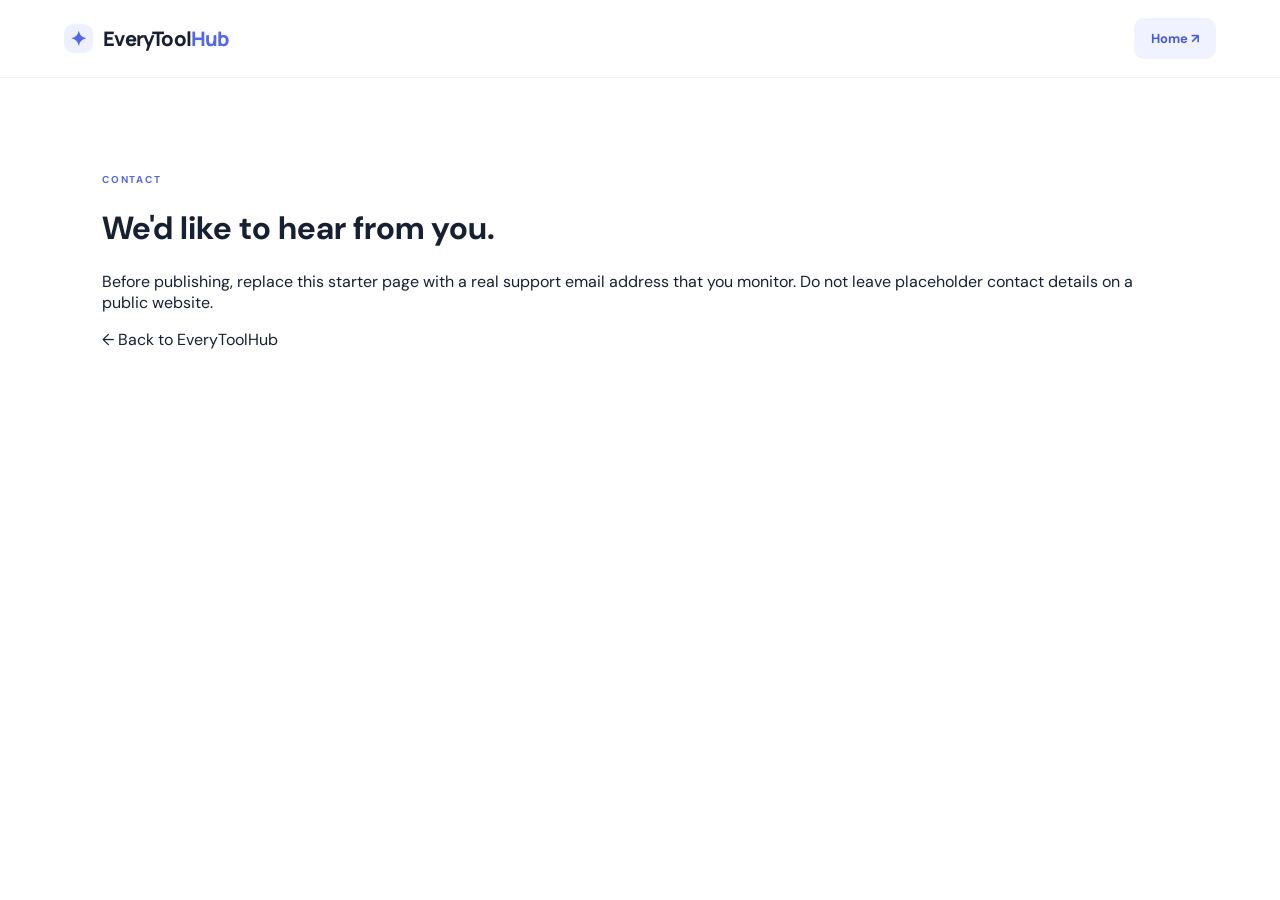
==== contact.html @ 254d5f02 "Add files via upload" ====
<!doctype html><html lang="en"><head><meta charset="utf-8"><meta name="viewport" content="width=device-width,initial-scale=1"><title>Contact — EveryToolHub</title><link rel="stylesheet" href="styles.css"></head><body><header class="site-header"><a class="brand" href="./"><span class="brand-mark">✦</span> EveryTool<span>Hub</span></a><a class="header-cta" href="index.html">Home ↗</a></header><main class="tools-section"><div class="eyebrow">CONTACT</div><h1>We'd like to hear from you.</h1><p>Before publishing, replace this starter page with a real support email address that you monitor. Do not leave placeholder contact details on a public website.</p><p><a href="index.html">← Back to EveryToolHub</a></p></main></body></html>
---- styles.css ----
@import url('https://fonts.googleapis.com/css2?family=DM+Sans:wght@400;500;600;700&family=Manrope:wght@400;500;600;700;800&display=swap');
:root{--ink:#172033;--muted:#68738a;--line:#e7eaf1;--bg:#f7f8fc;--blue:#5268e8;--purple:#8766e9;--mint:#dff8ef;--white:#fff;--shadow:0 20px 60px rgba(32,43,85,.09)}
*{box-sizing:border-box}html{scroll-behavior:smooth}body{margin:0;background:#fff;color:var(--ink);font-family:'DM Sans',sans-serif}a{color:inherit;text-decoration:none}.site-header{height:78px;display:flex;align-items:center;justify-content:space-between;padding:0 max(5vw,24px);border-bottom:1px solid #f0f1f5;background:rgba(255,255,255,.9);position:sticky;top:0;z-index:5;backdrop-filter:blur(14px)}.brand{font:800 20px Manrope,sans-serif;letter-spacing:-.8px}.brand span:last-child{color:var(--blue)}.brand-mark{display:inline-grid;place-items:center;background:#edf0ff;color:var(--blue);width:29px;height:29px;border-radius:9px;margin-right:7px}.site-header nav{display:flex;gap:32px;color:#59647a;font-size:14px}.site-header nav a:hover,.footer-links a:hover{color:var(--blue)}.header-cta{font-size:13px;font-weight:700;background:#f0f2ff;color:#455be0;padding:12px 17px;border-radius:10px}.header-cta span{margin-left:9px}.hero{min-height:570px;padding:100px max(9vw,30px) 80px;position:relative;overflow:hidden;background:radial-gradient(circle at 82% 42%,#f0edff 0,transparent 31%),linear-gradient(120deg,#fbfcff,#f7f8ff 62%,#f3f5ff)}.hero>*:not(.hero-art){position:relative;z-index:1}.eyebrow{font-size:10px;letter-spacing:1.7px;font-weight:700;color:var(--blue);display:flex;align-items:center;gap:9px}.pulse{width:7px;height:7px;border-radius:50%;background:#36c99b;box-shadow:0 0 0 4px #dff8ef}.hero h1{font:800 clamp(44px,6vw,72px)/1.07 Manrope,sans-serif;letter-spacing:-3.8px;margin:25px 0 18px}.hero h1 span{color:var(--blue)}.hero-copy{font-size:17px;line-height:1.7;color:var(--muted);max-width:520px}.hero-actions{display:flex;align-items:center;gap:25px;margin-top:30px}.button{display:inline-flex;align-items:center;gap:28px;padding:15px 20px;border-radius:10px;font-weight:700;font-size:14px}.primary{background:var(--blue);color:#fff;box-shadow:0 10px 24px #5268e844}.primary:hover{background:#4057dc;transform:translateY(-1px)}.text-link{font-weight:700;font-size:13px;color:#4e5b76}.hero-note{display:flex;gap:10px;align-items:center;margin-top:36px;color:#778198;font-size:11px}.hero-note span{color:#27ae82;font-weight:800;margin-left:8px}.hero-art{position:absolute;right:8%;top:85px;width:420px;height:390px}.orb{position:absolute;border-radius:50%;filter:blur(1px)}.orb-one{width:320px;height:320px;background:linear-gradient(140deg,#dce2ff,#e9ddff);top:32px;left:48px;opacity:.8}.orb-two{width:180px;height:180px;background:linear-gradient(140deg,#d8f8ed,#e5efff);right:0;bottom:0;opacity:.9}.hero-center{position:absolute;top:145px;left:175px;width:90px;height:90px;border-radius:27px;background:linear-gradient(140deg,#5268e8,#9472ec);box-shadow:0 25px 45px #5268e855;color:#fff;font-size:42px;display:grid;place-items:center;transform:rotate(-8deg)}.float-card{position:absolute;background:#fff;border:1px solid #fff;box-shadow:var(--shadow);border-radius:14px;padding:13px 16px;display:flex;align-items:center;gap:10px;font-size:12px;font-weight:700}.float-card b{width:33px;height:33px;border-radius:10px;background:#f0f2ff;color:#586ce7;display:grid;place-items:center}.float-card span{color:#59647a}.card-pdf{top:35px;left:5px}.card-img{top:100px;right:0}.card-qr{bottom:48px;left:8px}.card-calc{bottom:80px;right:5px}.trust-strip{display:flex;justify-content:center;gap:clamp(35px,8vw,120px);padding:27px 20px;border-bottom:1px solid var(--line);border-top:1px solid var(--line)}.trust-strip div{display:flex;align-items:center;gap:9px}.trust-strip b{font:800 18px Manrope;color:var(--ink)}.trust-strip span{font-size:12px;color:var(--muted)}.tools-section{padding:95px max(8vw,24px) 105px}.section-heading{display:flex;align-items:end;justify-content:space-between;gap:20px}.section-heading h2,.how-section h2,.bottom-cta h2{font:800 clamp(30px,4vw,42px) Manrope;letter-spacing:-1.7px;margin:13px 0 8px}.section-heading p,.bottom-cta p{margin:0;color:var(--muted)}.search-wrap{display:flex;align-items:center;gap:10px;border:1px solid var(--line);border-radius:10px;padding:0 14px;width:245px;height:46px;color:#8b94a7}.search-wrap input{border:0;outline:0;width:100%;font:14px 'DM Sans';color:var(--ink)}.filters{display:flex;gap:9px;flex-wrap:wrap;margin:36px 0 23px}.filter{border:1px solid var(--line);background:#fff;color:#69748a;border-radius:100px;padding:9px 16px;font:600 12px 'DM Sans';cursor:pointer}.filter.active,.filter:hover{background:#eef0ff;border-color:#dfe3ff;color:#4d60dc}.tool-grid{display:grid;grid-template-columns:repeat(4,1fr);gap:15px}.tool-card{border:1px solid var(--line);border-radius:15px;padding:21px;background:#fff;min-height:180px;transition:.2s;cursor:pointer;text-align:left;color:inherit}.tool-card:hover{transform:translateY(-4px);box-shadow:var(--shadow);border-color:#d9defe}.tool-icon{width:42px;height:42px;border-radius:12px;display:grid;place-items:center;font-size:19px;margin-bottom:18px}.tool-card h3{font:700 15px Manrope;margin:0 0 7px}.tool-card p{font-size:12px;line-height:1.5;color:var(--muted);margin:0}.tool-tag{font-size:9px;letter-spacing:1px;font-weight:700;color:#8791a5;margin-top:14px;display:block}.empty-state{padding:30px;text-align:center;color:var(--muted)}.how-section{padding:88px max(8vw,24px);background:#f8f9fd;text-align:center}.how-section .eyebrow{justify-content:center}.steps{display:grid;grid-template-columns:repeat(3,1fr);gap:25px;margin-top:45px;text-align:left}.steps article{padding:27px;background:#fff;border:1px solid var(--line);border-radius:15px}.steps article>span{font:800 13px Manrope;color:var(--blue)}.steps h3{font:700 17px Manrope;margin:20px 0 8px}.steps p{font-size:13px;line-height:1.6;color:var(--muted);margin:0}.privacy-banner{max-width:1000px;margin:65px auto;padding:23px 27px;border:1px solid #dcefe7;border-radius:15px;background:#f7fffb;display:flex;align-items:center;gap:17px}.privacy-icon{width:43px;height:43px;border-radius:12px;background:#e1f7ed;color:#15996c;display:grid;place-items:center;font-size:22px}.privacy-banner h3{font:700 15px Manrope;margin:0 0 5px}.privacy-banner p{font-size:12px;color:#687c75;margin:0;line-height:1.5}.privacy-check{margin-left:auto;color:#19a574;font-size:23px}.bottom-cta{margin:0 5vw 75px;padding:48px 6%;border-radius:20px;background:linear-gradient(110deg,#4d63e3,#7862dc);color:#fff;display:flex;align-items:center;justify-content:space-between;gap:25px}.bottom-cta .eyebrow{color:#dce1ff}.bottom-cta h2{margin:12px 0}.bottom-cta p{color:#e0e4ff;font-size:14px}.light{background:#fff;color:#4d5fd7;white-space:nowrap}footer{border-top:1px solid var(--line);padding:40px max(8vw,24px);display:grid;grid-template-columns:1fr auto;gap:8px}footer>p{color:var(--muted);font-size:12px;margin:0}.footer-links{grid-column:2;grid-row:1/3;display:flex;gap:22px;font-size:12px;color:#667188}footer small{color:#929bad;font-size:10px;margin-top:20px}.modal[hidden]{display:none}.modal{position:fixed;inset:0;z-index:20;display:grid;place-items:center;padding:20px}.modal-backdrop{position:absolute;inset:0;background:#111a31a8;backdrop-filter:blur(5px)}.modal-panel{position:relative;background:#fff;width:min(590px,100%);max-height:90vh;overflow:auto;border-radius:20px;padding:34px;box-shadow:0 30px 90px #10172c55}.modal-close{position:absolute;right:20px;top:17px;border:0;background:#f2f4f8;border-radius:50%;width:34px;height:34px;font-size:23px;cursor:pointer;color:#59647a}.modal-kicker{font-size:10px;letter-spacing:1.5px;color:var(--blue);font-weight:800}.modal-panel h2{font:800 27px Manrope;margin:9px 0}.modal-desc{font-size:13px;color:var(--muted);line-height:1.6;margin:0 0 24px}.modal-foot{border-top:1px solid var(--line);padding-top:14px;margin-top:24px;font-size:10px;color:#8992a4}.tool-form{display:grid;gap:13px}.tool-form label{font-size:12px;font-weight:700;color:#47516a;display:grid;gap:7px}.tool-form input,.tool-form textarea,.tool-form select{font:13px 'DM Sans';border:1px solid #dfe3ec;border-radius:9px;padding:12px;width:100%;color:var(--ink);background:#fff}.tool-form textarea{min-height:100px;resize:vertical}.tool-form input[type=file]{padding:10px;background:#fafbfe}.tool-form input[type=range]{padding:0}.tool-form button,.action-button{border:0;background:var(--blue);color:#fff;border-radius:9px;padding:12px 16px;font:700 13px 'DM Sans';cursor:pointer}.tool-form button:hover,.action-button:hover{background:#4057dc}.result{padding:13px;border-radius:10px;background:#f3f5ff;color:#3548b7;font-size:13px;line-height:1.6;overflow-wrap:anywhere}.result:empty{display:none}.result-actions{display:flex;gap:8px;flex-wrap:wrap}.secondary-button{background:#eef0ff!important;color:#4659d5!important}.toast{position:fixed;bottom:22px;left:50%;transform:translate(-50%,20px);opacity:0;pointer-events:none;background:#18223a;color:#fff;border-radius:10px;padding:12px 18px;font-size:12px;z-index:30;transition:.2s}.toast.show{opacity:1;transform:translate(-50%,0)}.qr-output{display:flex;justify-content:center;padding:14px}.qr-output canvas,.qr-output img{max-width:100%}
@media(max-width:1000px){.hero-art{right:-40px;opacity:.65}.hero{padding-left:6vw}.tool-grid{grid-template-columns:repeat(3,1fr)}}
@media(max-width:700px){.site-header{height:66px}.site-header nav{display:none}.header-cta{padding:10px 12px}.hero{padding:75px 25px 55px;min-height:590px}.hero h1{letter-spacing:-2.4px}.hero-copy{font-size:15px;max-width:430px}.hero-art{top:330px;right:0;transform:scale(.65);transform-origin:top right;opacity:.5}.hero-note{font-size:10px;flex-wrap:wrap}.trust-strip{display:grid;grid-template-columns:repeat(2,1fr);gap:18px 25px;padding:23px 9%}.tools-section{padding:65px 20px}.section-heading{align-items:stretch;flex-direction:column}.search-wrap{width:100%}.tool-grid{grid-template-columns:repeat(2,1fr);gap:10px}.tool-card{padding:15px;min-height:170px}.steps{grid-template-columns:1fr;gap:12px}.how-section{padding:65px 22px}.privacy-banner{margin:35px 20px;padding:18px}.bottom-cta{margin:0 18px 50px;padding:30px 25px;align-items:flex-start;flex-direction:column}.footer-links{grid-column:1;grid-row:auto;flex-wrap:wrap;margin-top:15px}footer{grid-template-columns:1fr}.modal-panel{padding:27px 21px}.modal-panel h2{font-size:23px}}
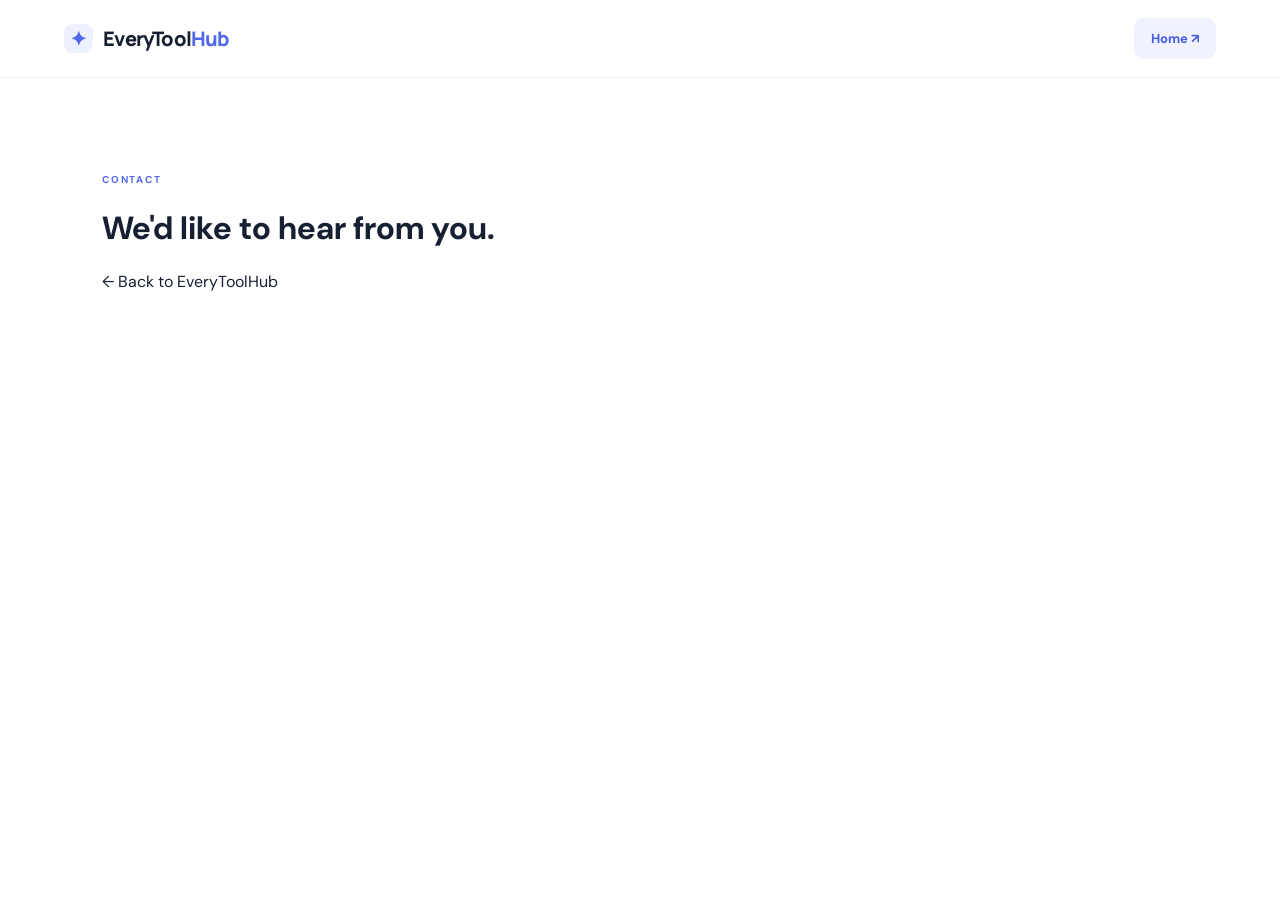
==== commit 95b34451: "Update contact.html" ====
--- a/contact.html
+++ b/contact.html
@@ -1 +1 @@
-<!doctype html><html lang="en"><head><meta charset="utf-8"><meta name="viewport" content="width=device-width,initial-scale=1"><title>Contact — EveryToolHub</title><link rel="stylesheet" href="styles.css"></head><body><header class="site-header"><a class="brand" href="./"><span class="brand-mark">✦</span> EveryTool<span>Hub</span></a><a class="header-cta" href="index.html">Home ↗</a></header><main class="tools-section"><div class="eyebrow">CONTACT</div><h1>We'd like to hear from you.</h1><p>Before publishing, replace this starter page with a real support email address that you monitor. Do not leave placeholder contact details on a public website.</p><p><a href="index.html">← Back to EveryToolHub</a></p></main></body></html>
+<!doctype html><html lang="en"><head><meta charset="utf-8"><meta name="viewport" content="width=device-width,initial-scale=1"><title>Contact — EveryToolHub</title><link rel="stylesheet" href="styles.css"></head><body><header class="site-header"><a class="brand" href="./"><span class="brand-mark">✦</span> EveryTool<span>Hub</span></a><a class="header-cta" href="index.html">Home ↗</a></header><main class="tools-section"><div class="eyebrow">CONTACT</div><h1>We'd like to hear from you.</h1><p></p><p><a href="index.html">← Back to EveryToolHub</a></p></main></body></html>
